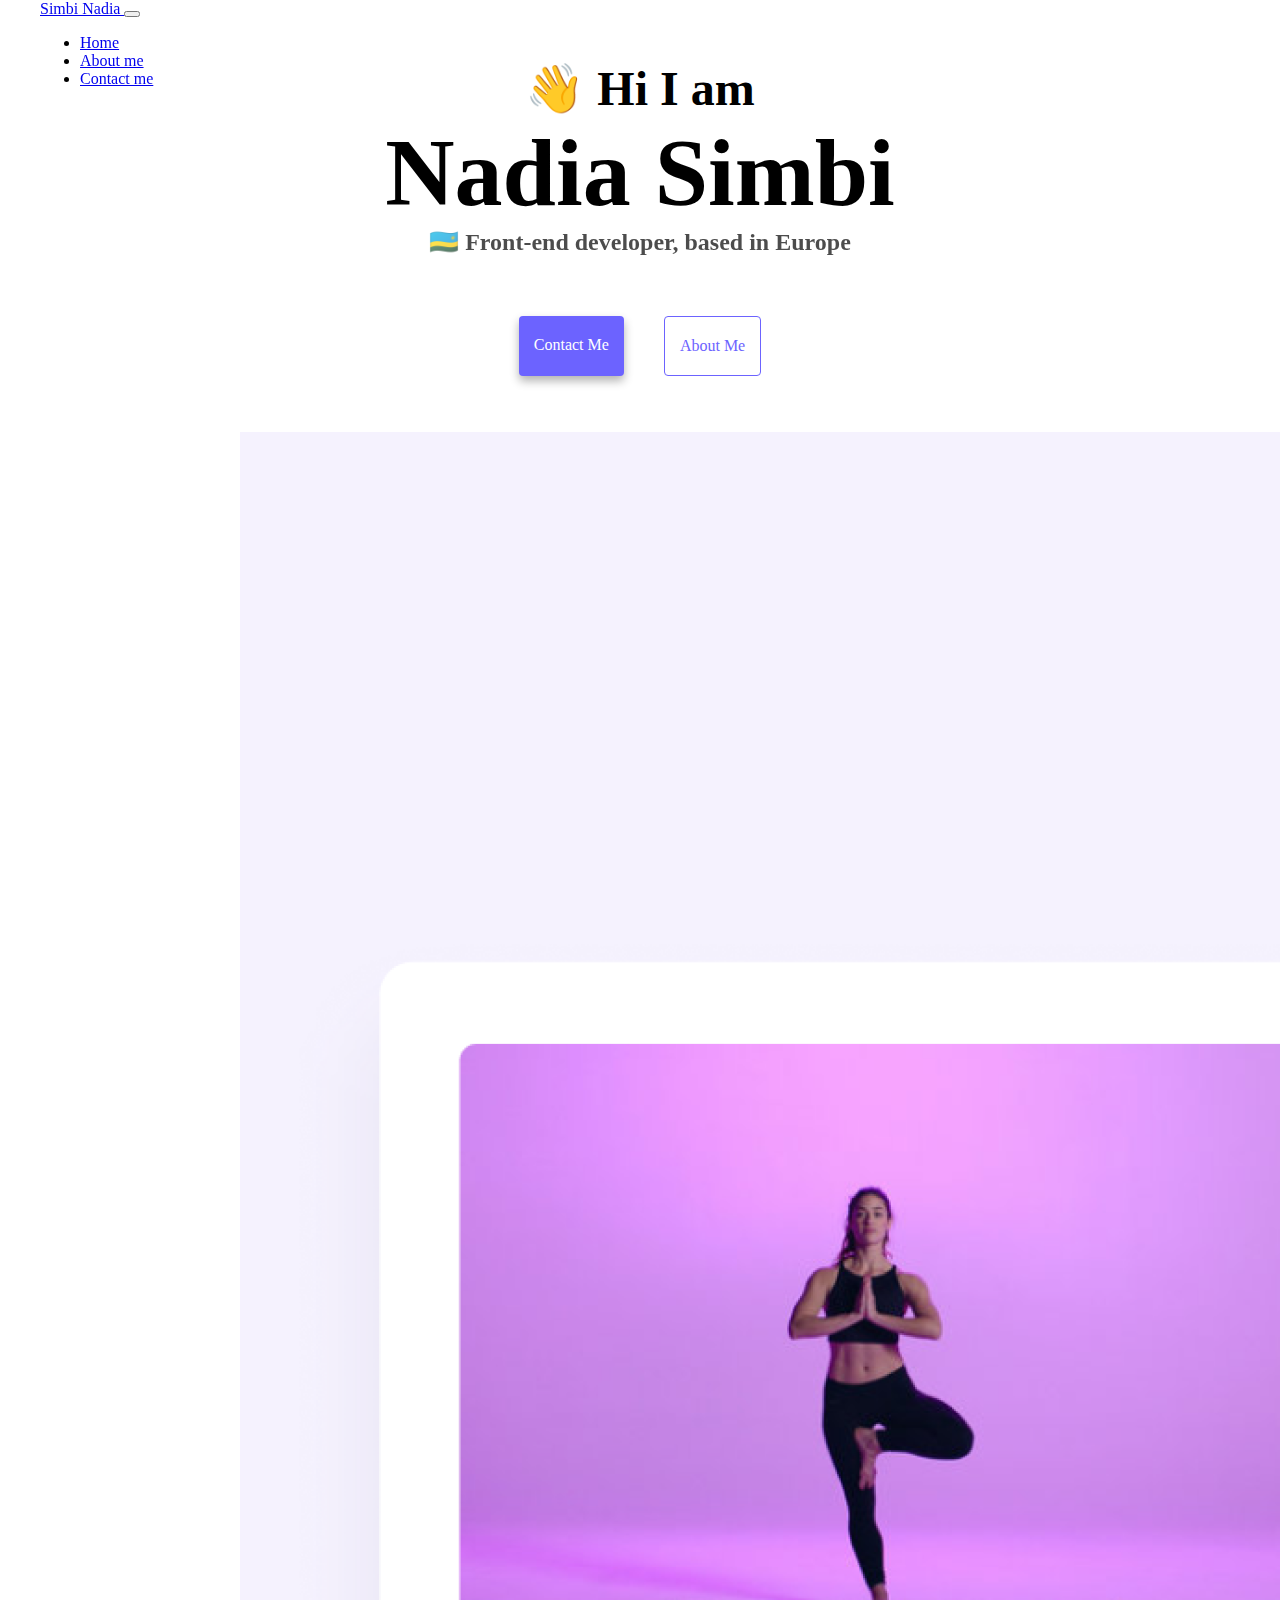
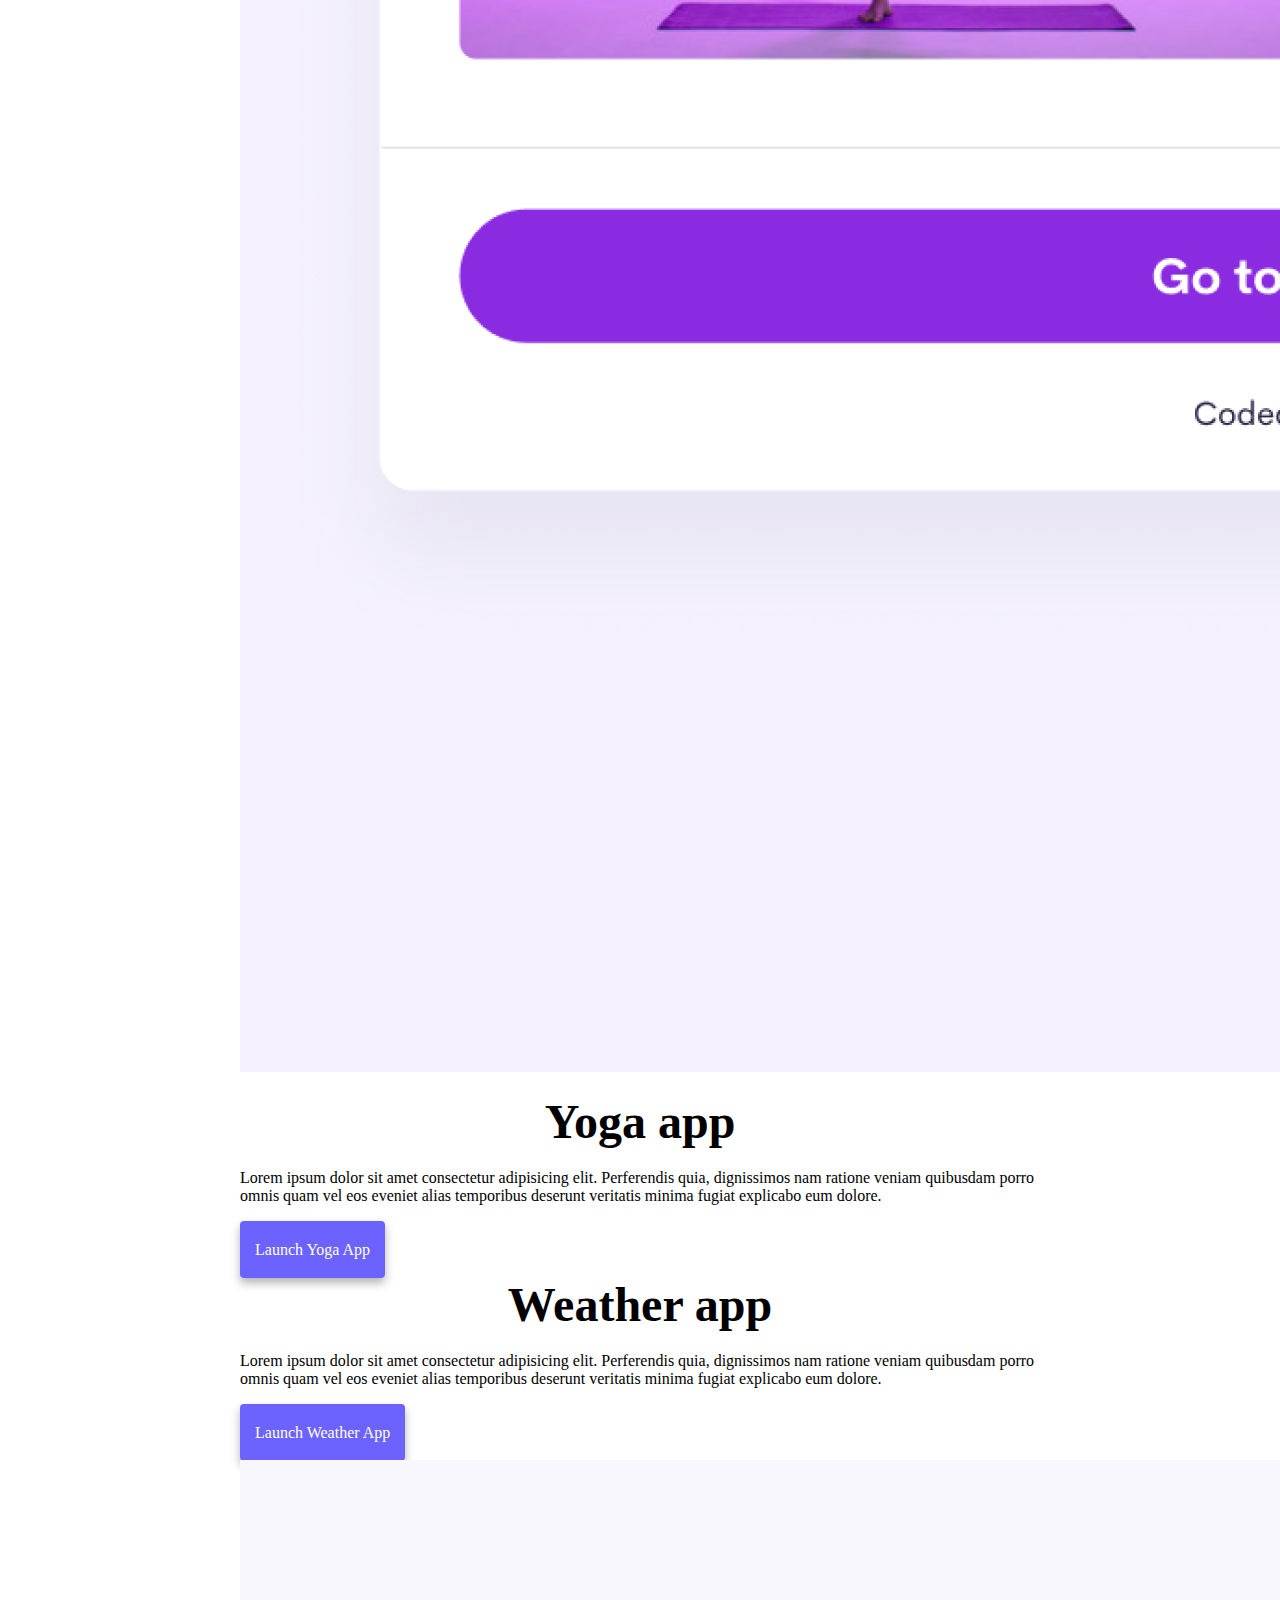
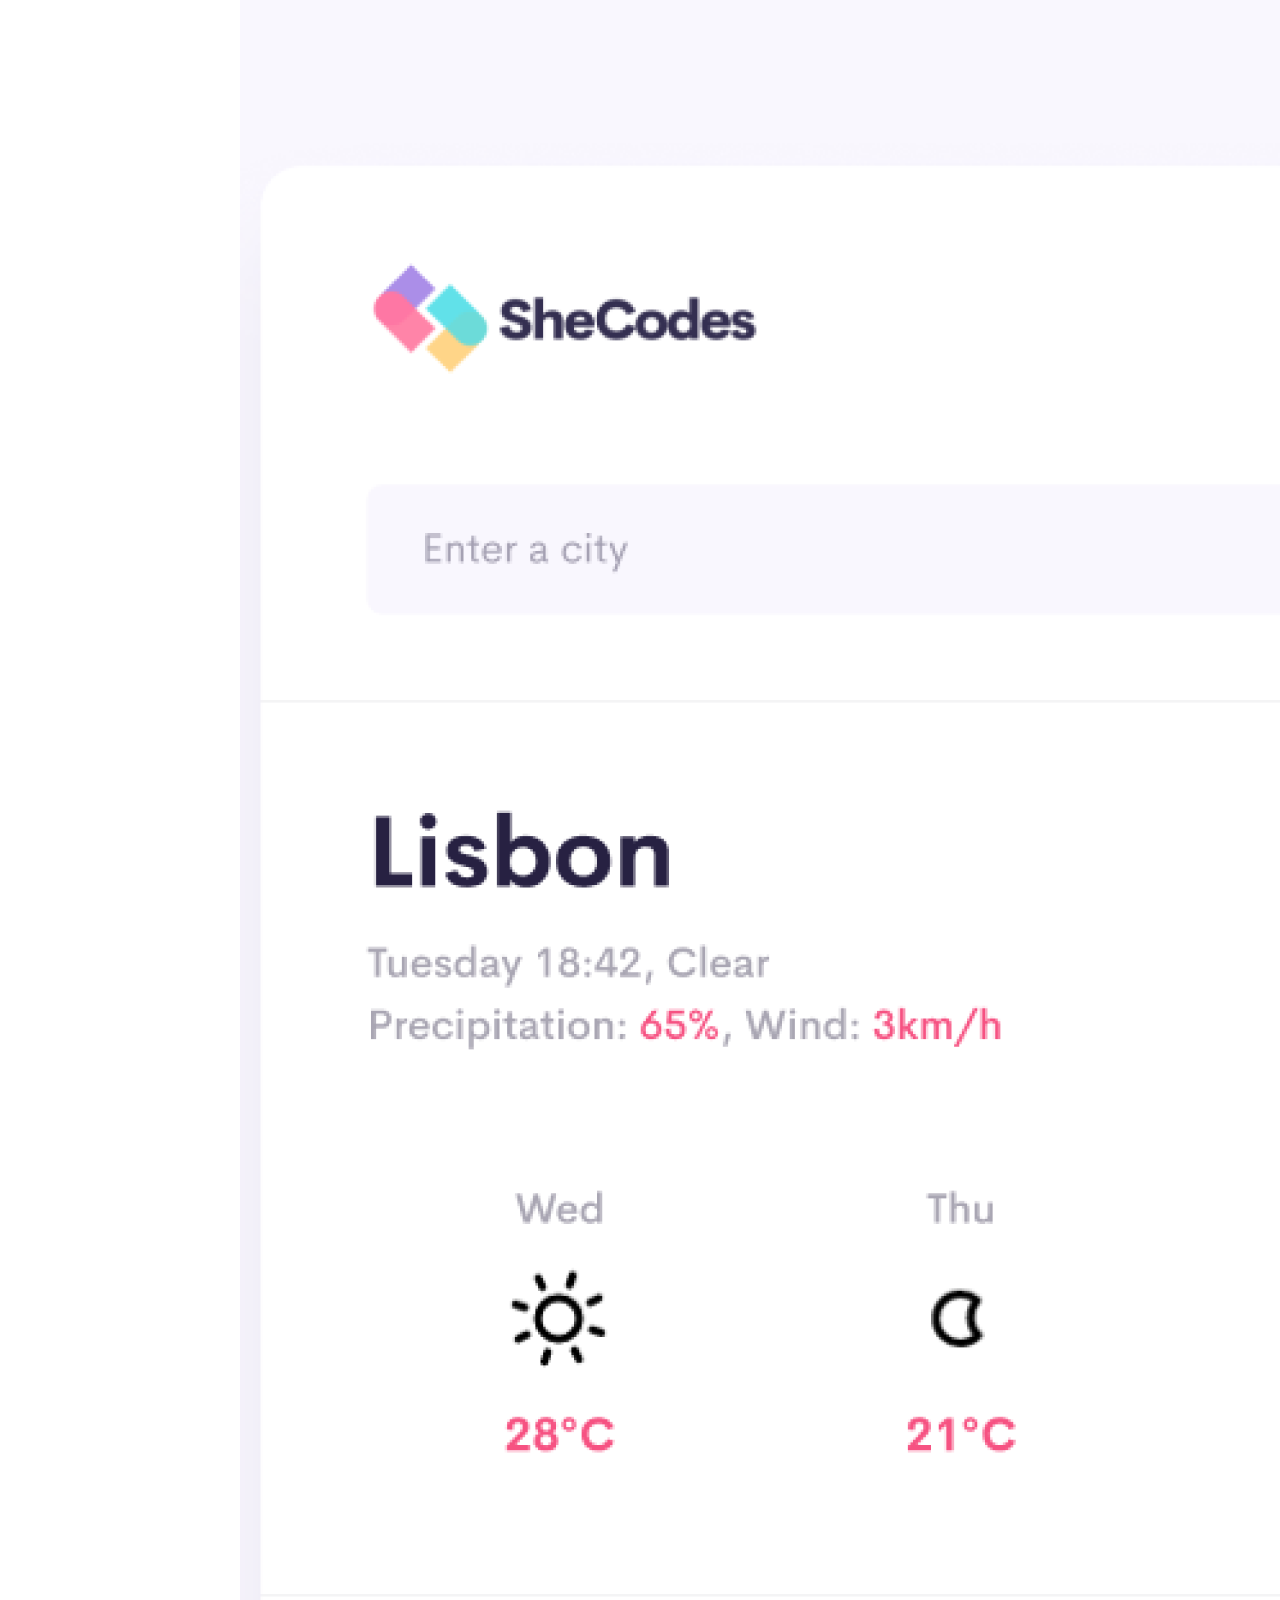
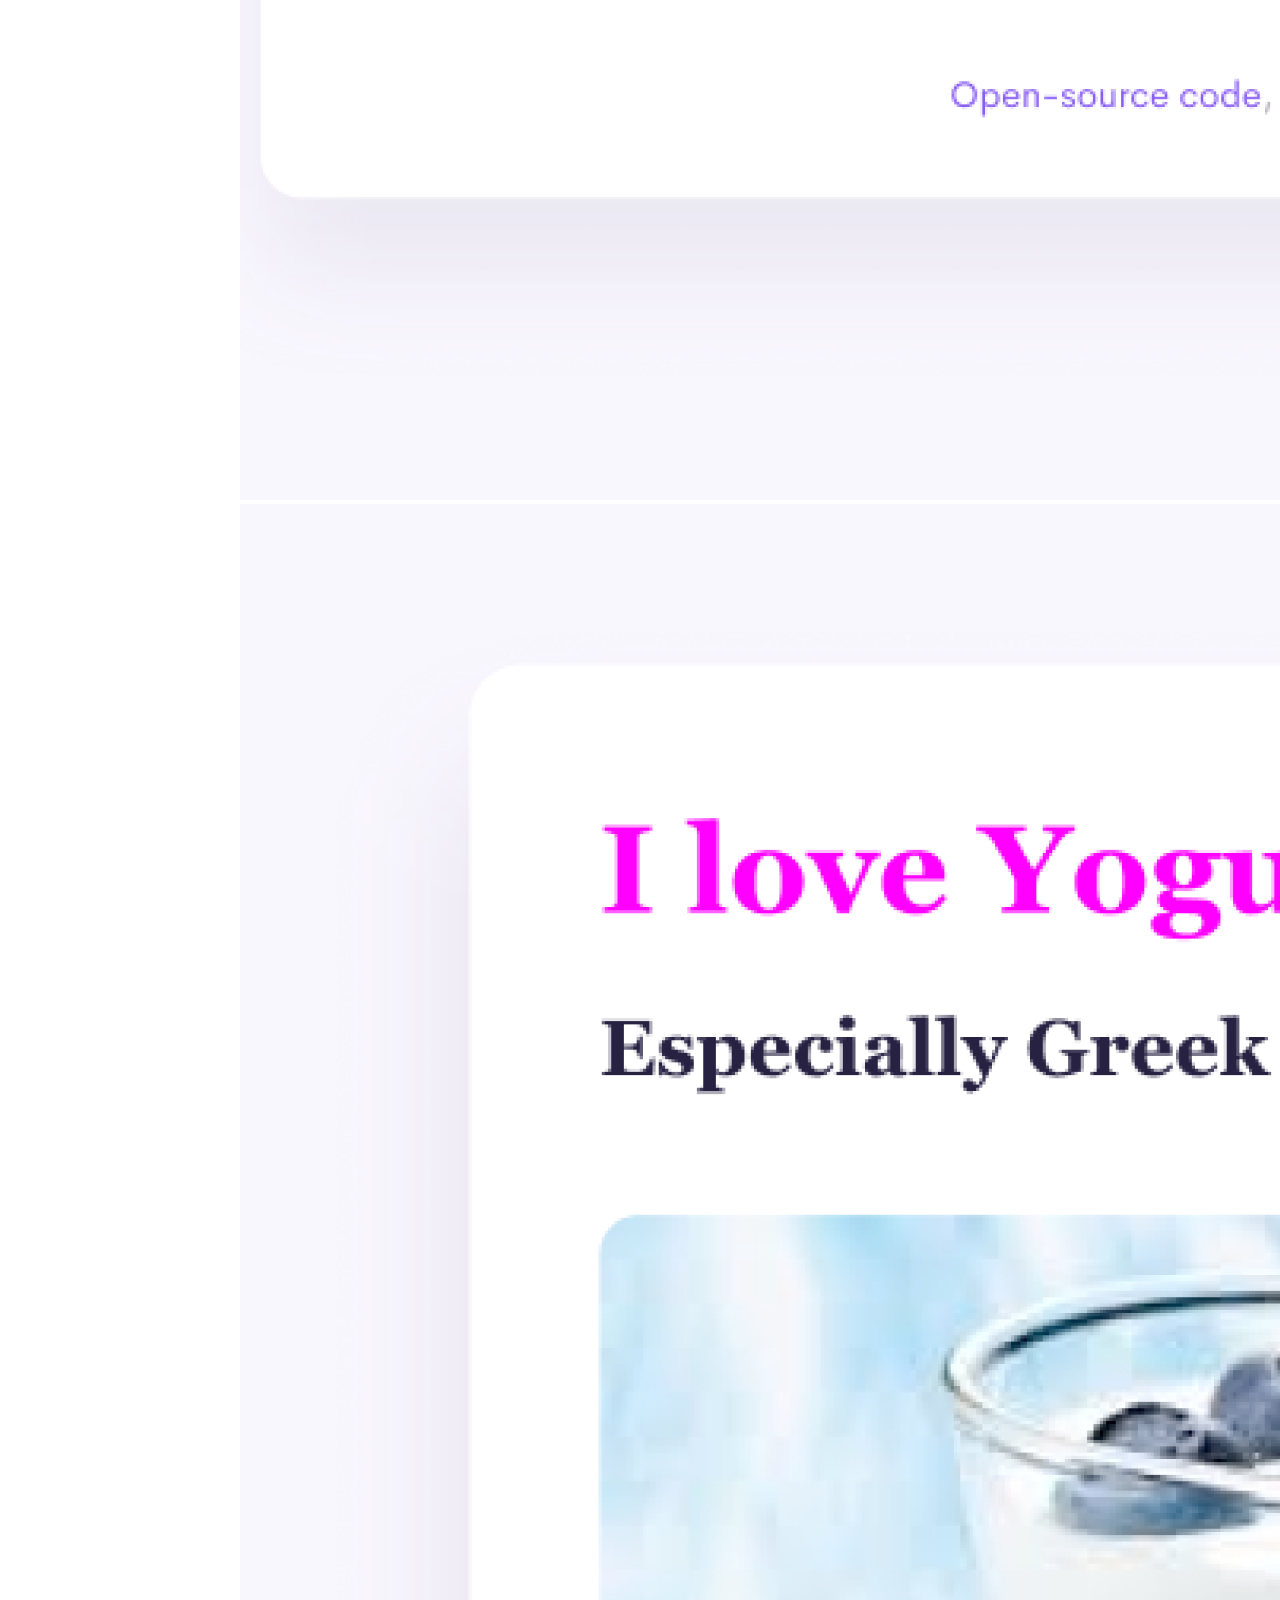
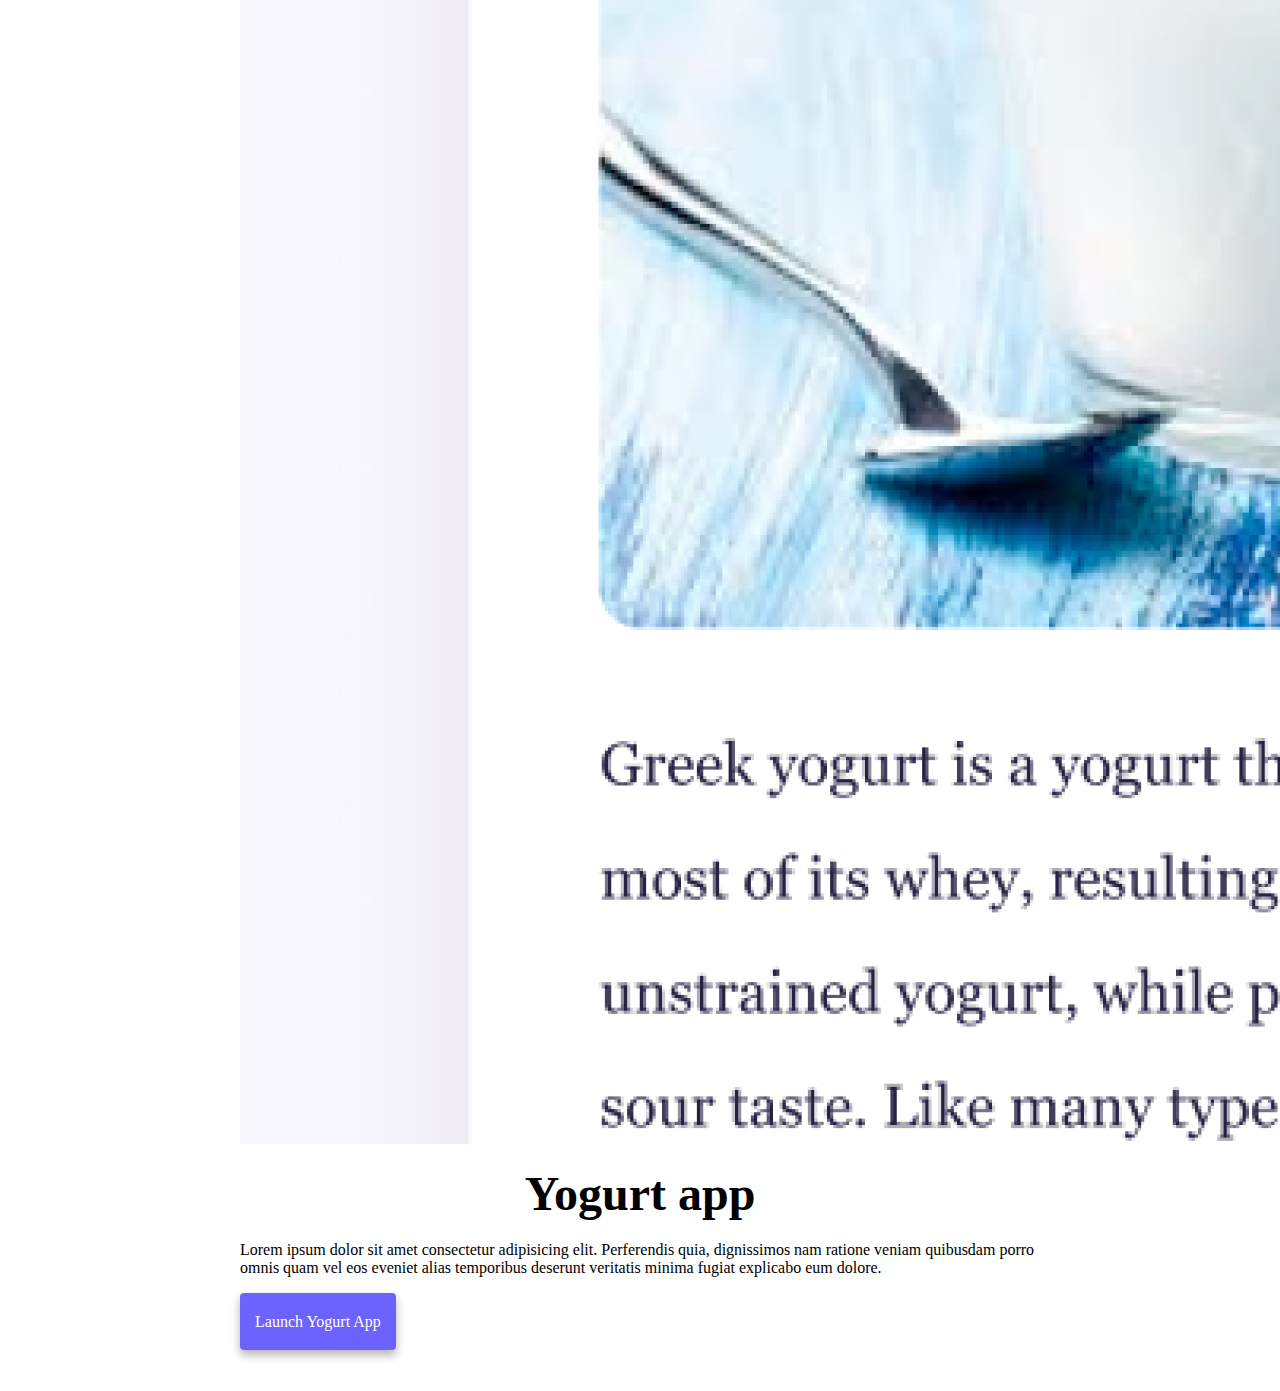
==== index.html @ 1bf677e3 "Created yoga project with SEO properties" ====
<!DOCTYPE html>
<html lang="en">
  <head>
    <meta charset="UTF-8" />
    <meta http-equiv="X-UA-Compatible" content="IE=edge" />
    <meta name="viewport" content="width=device-width, initial-scale=1.0" />
    <meta name="description" content="Front-end Developer - Nadia Simbi" />
    <title>Nadia Simbi</title>
    <link
      href="https://cdn.jsdelivr.net/npm/bootstrap@5.3.0-alpha3/dist/css/bootstrap.min.css"
      rel="stylesheet"
      integrity="sha384-KK94CHFLLe+nY2dmCWGMq91rCGa5gtU4mk92HdvYe+M/SXH301p5ILy+dN9+nJOZ"
      crossorigin="anonymous"
    />
    <script
      src="https://cdn.jsdelivr.net/npm/bootstrap@5.3.0-alpha3/dist/js/bootstrap.bundle.min.js"
      integrity="sha384-ENjdO4Dr2bkBIFxQpeoTz1HIcje39Wm4jDKdf19U8gI4ddQ3GYNS7NTKfAdVQSZe"
      crossorigin="anonymous"
    ></script>
    <link rel="stylesheet" href="/style.css" />
  </head>
  <body>
    <nav class="navbar navbar-expand-lg navbar-light bg-light">
      <div class="container-fluid">
        <a class="navbar-brand" href="index.html">Simbi Nadia </a>
        <button
          class="navbar-toggler"
          type="button"
          data-bs-toggle="collapse"
          data-bs-target="#navbarNav"
          aria-controls="navbarNav"
          aria-expanded="false"
          aria-label="Toggle navigation"
        >
          <span class="navbar-toggler-icon"></span>
        </button>
        <div class="collapse navbar-collapse" id="navbarNav">
          <ul class="navbar-nav">
            <li class="nav-item">
              <a class="nav-link" aria-current="page" href="index.html">Home</a>
            </li>
            <li class="nav-item">
              <a class="nav-link" aria-current="page" href="about.html"
                >About me</a
              >
            </li>
            <li class="nav-item">
              <a class="nav-link" aria-current="page" href="about.html#contact"
                >Contact me</a
              >
            </li>
          </ul>
        </div>
      </div>
    </nav>
    <h2>👋 Hi I am</h2>
    <h1>Nadia Simbi</h1>
    <h3>🇷🇼 Front-end developer, based in Europe</h3>
    <div class="navigation-links">
      <a href="about.html#contact" class="contact-link"title="Contact - Nadia Simbi">Contact me</a>
      <a href="about.html" class="about-link"title="About - Nadia Simbi">About me</a>
    </div>
    <br/>
    <br/>
    <div class="container">
      <div class="row">
        <div class="col-6">
          <img
            src="images/yoga.png"
            class="img-fluid"alt="Yoga picture"
          />
        </div>
        <div class="col-6">
          <div class="home-paragraph">
            <p>
            <h2>Yoga app</h2>
            
              Lorem ipsum dolor sit amet consectetur adipisicing elit.
              Perferendis quia, dignissimos nam ratione veniam quibusdam porro
              omnis quam vel eos eveniet alias temporibus deserunt veritatis
              minima fugiat explicabo eum dolore.
            <br/>
            <br/>
            <br/>
              <a href="" class="yoga-app"title="Yoga project">Launch Yoga App</a>
            
            </p>
          </div>
        </div>
      </div>
          <div class="row">
            <div class="col-6">
                <div class="home-paragraph">
                    <p>
                    <h2>Weather app</h2>
                    
                      Lorem ipsum dolor sit amet consectetur adipisicing elit.
                      Perferendis quia, dignissimos nam ratione veniam quibusdam porro
                      omnis quam vel eos eveniet alias temporibus deserunt veritatis
                      minima fugiat explicabo eum dolore.
                    <br/>
                    <br/>
                    <br/>
                      <a href="" class="weather-app"title="Weather project">Launch Weather App</a>
                  </p>
                  </div>
            </div>
            <div class="col-6">
                <img
                  src="images/weather.png"
                  class="img-fluid" alt="Weather picture"
                />
              </div>
    </div>
    <div class="row">
        <div class="col-6">
          <img
            src="images/yogurt.png"
            class="img-fluid" alt="Yogurt picture"
          />
        </div>
        <div class="col-6">
          <div class="home-paragraph">
            <p>
            <h2>Yogurt app</h2>
            
              Lorem ipsum dolor sit amet consectetur adipisicing elit.
              Perferendis quia, dignissimos nam ratione veniam quibusdam porro
              omnis quam vel eos eveniet alias temporibus deserunt veritatis
              minima fugiat explicabo eum dolore.
            <br/>
            <br/>
            <br/>
              <a href="" class="yogurt-app"title="Yogurt project">Launch Yogurt App</a>
          </p>
          </div>
        </div>
      </div>
    </div>
  </body>
</html>
---- style.css ----
:root {
  --primary-color: #6c63ff;
  --secondary-color: #f5f2fe;
  --box-shadow: 0 5px 10px rgba(0, 0, 0, 0.3);
}

body {
  margin: 60px auto;
  max-width: 800px;
}

h1,
h2,
h3 {
  text-align: center;
  margin: 0;
}

h1 {
  font-size: 96px;
}

h2 {
  font-size: 48px;
}

h3 {
  font-size: 24px;
  opacity: 0.7;
}

p {
  background: var(--secondary-color);
  padding: 20px;
  border-radius: 4px;
  font-size: 18px;
  line-height: 1.5;
  text-align: center;
}

.navigation-links {
  display: flex;
  margin-top: 40px;
  justify-content: center;
}

.navigation-links a {
  margin: 20px;
  border-radius: 4px;
  padding: 20px 15px;
  text-decoration: none;
  text-transform: capitalize;
}

.contact-link {
  background: var(--primary-color);
  box-shadow: var(--box-shadow);
  color: white;
}

.about-link {
  color: var(--primary-color);
  border: 1px solid var(--primary-color);
}

.homepage-link {
  color: var(--primary-color);
  text-align: center;
  display: block;
}

.about-paragraphs {
  display: flex;
  margin: 30px 0;
}

.about-paragraphs p {
  margin: 10px;
}

.email-link {
  display: flex;
  justify-content: center;
  color: var(--primary-color);
  font-size: 28px;
  text-decoration: none;
}

.email-link:hover {
  text-decoration: underline;
}
.navbar {
  position: fixed;
  top: 0;
  left: 0;
  width: 100%;
}
.container-fluid {
  margin: 0 40px;
}
.yoga-app,
.weather-app,
.yogurt-app {
  background: var(--primary-color);
  box-shadow: var(--box-shadow);
  color: white;
  margin: 20px 0;
  border-radius: 4px;
  padding: 20px 15px;
  text-decoration: none;
  text-transform: capitalize;
}
.home-paragraph p {
  padding: 0;
}
.home-paragraph h2 {
  margin-bottom: 20px;
}
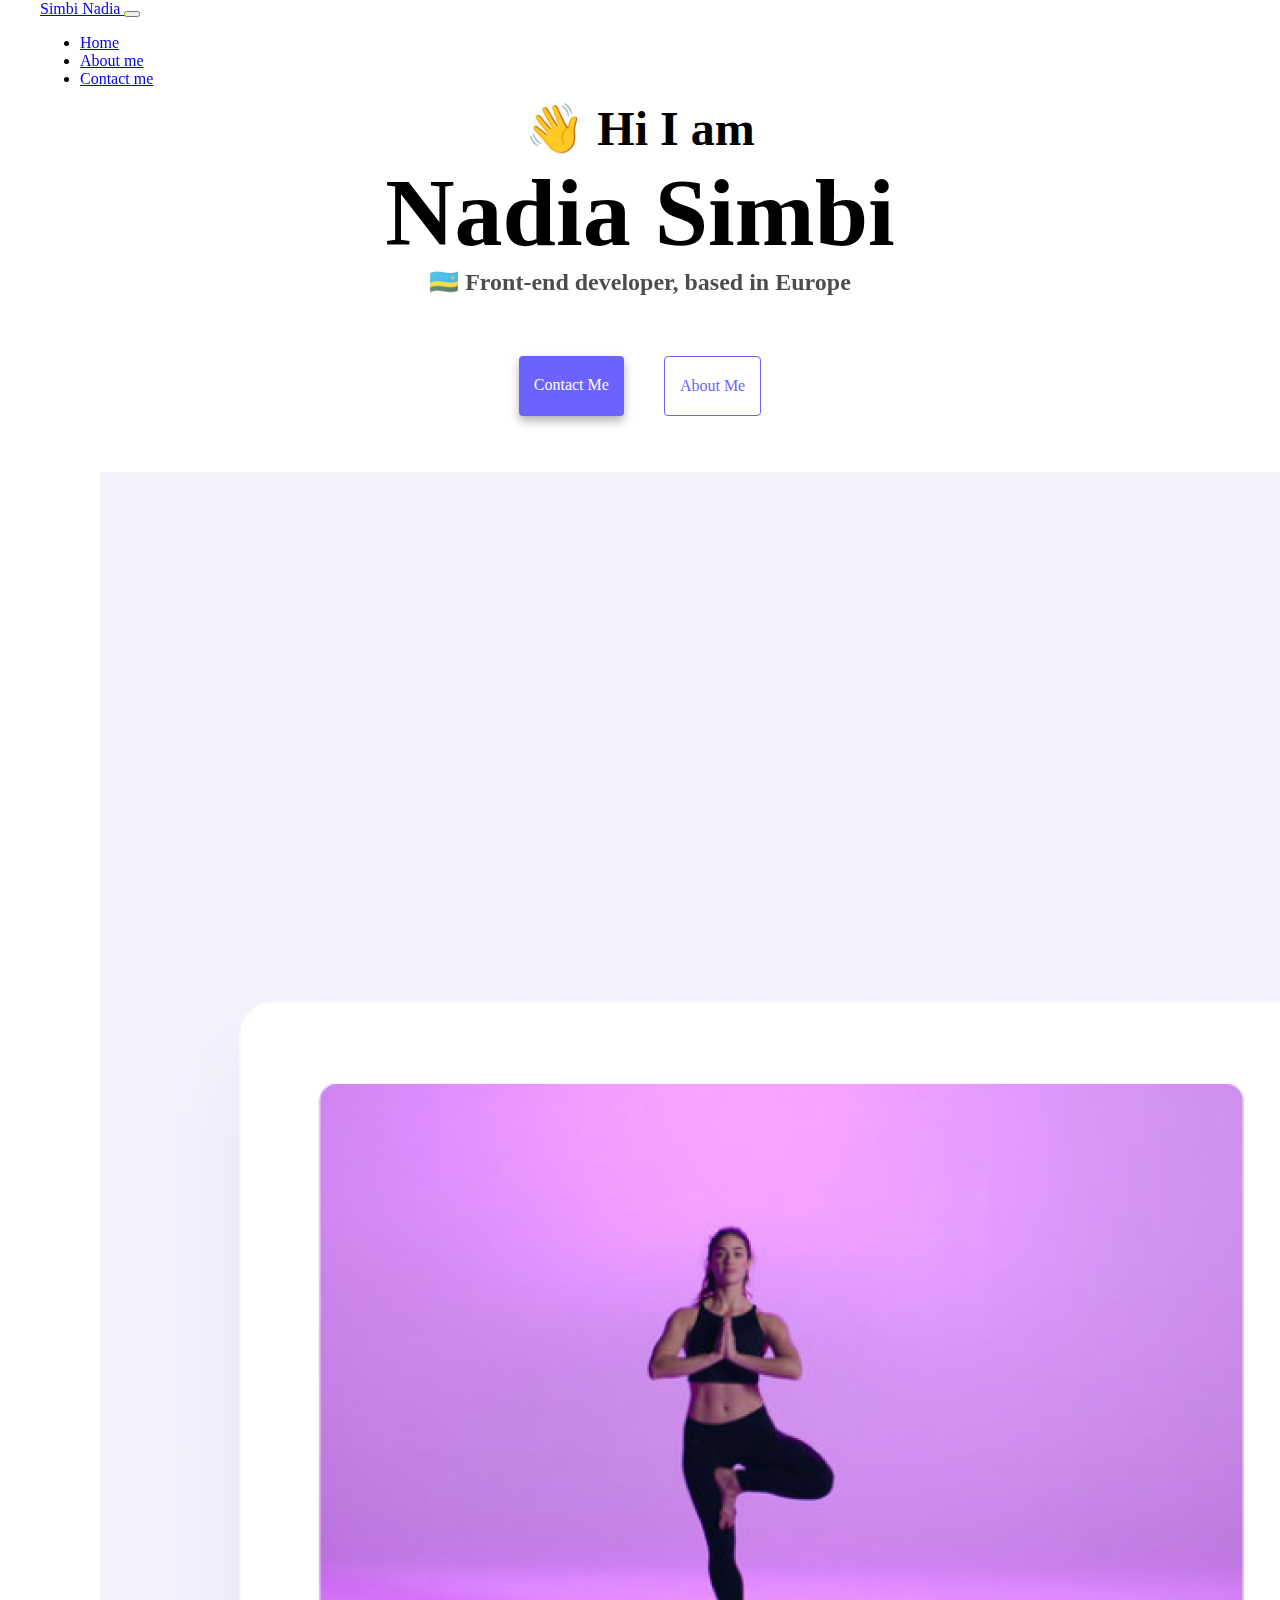
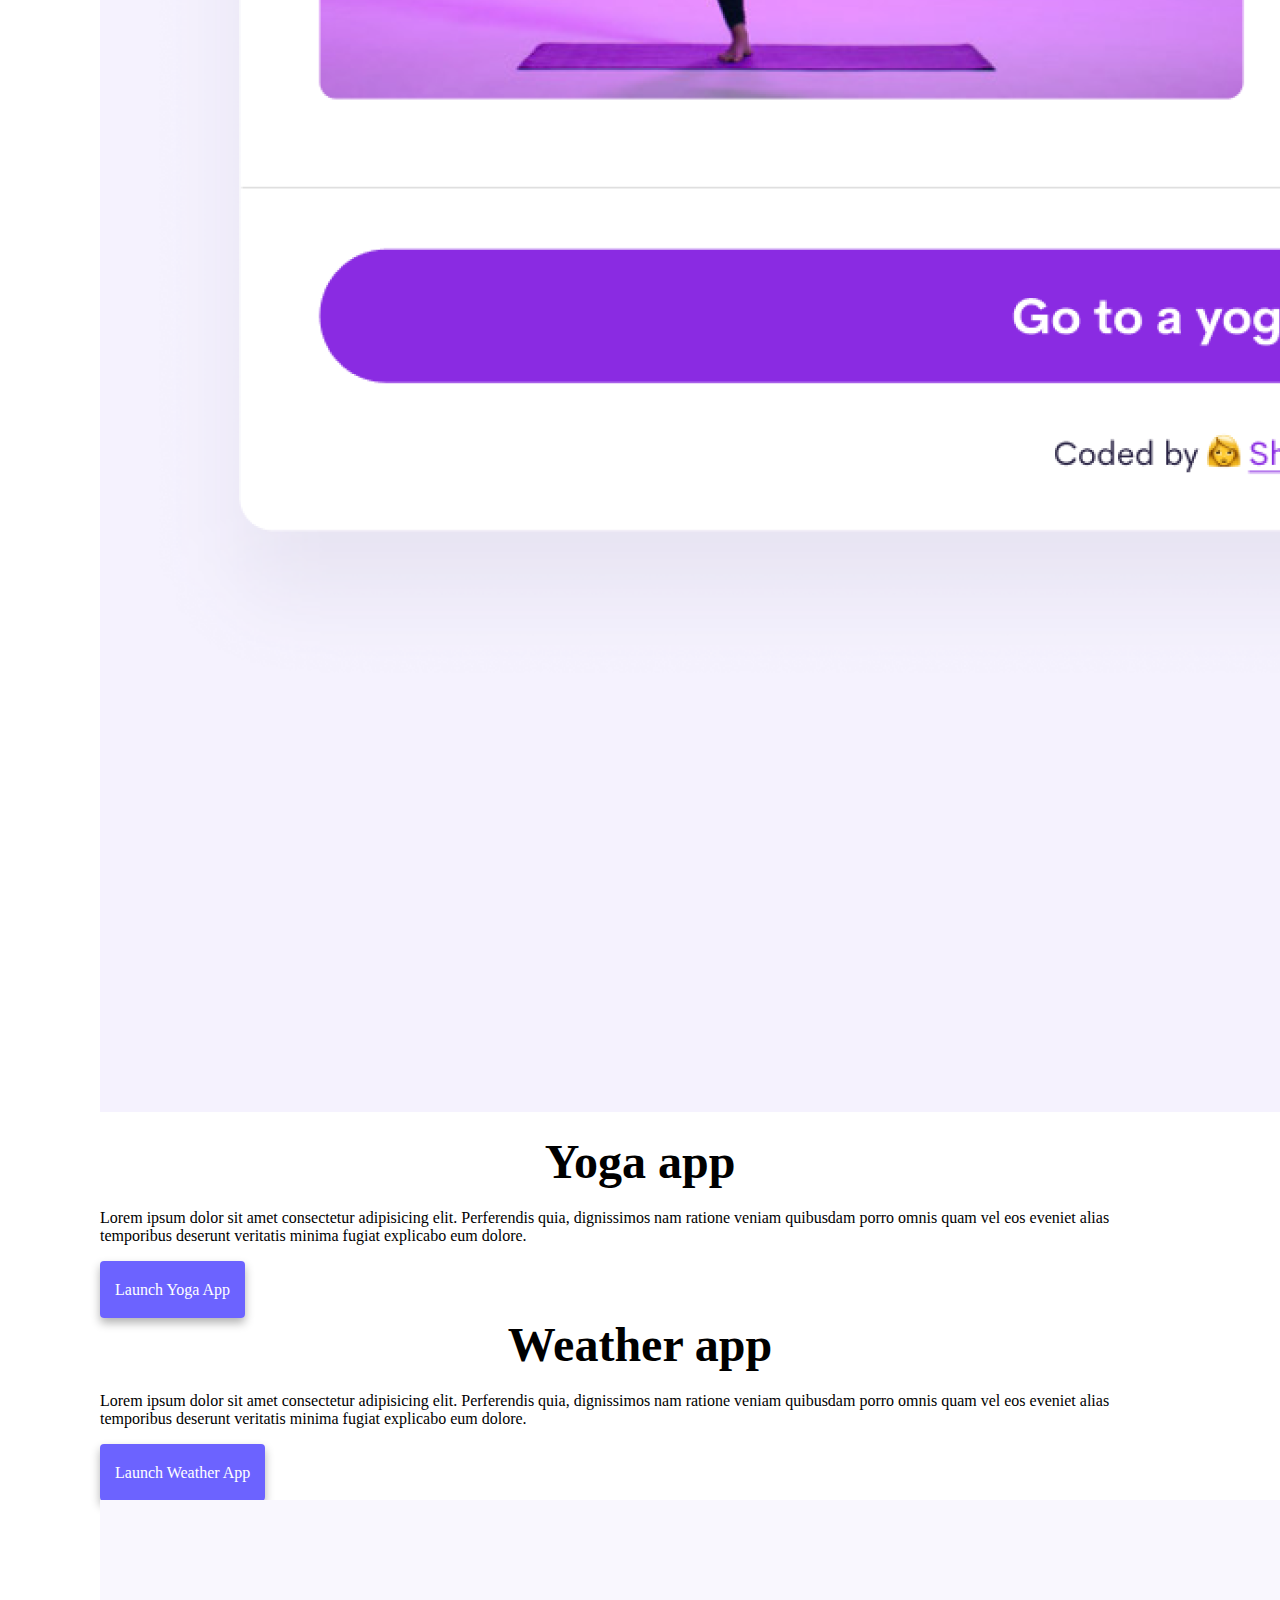
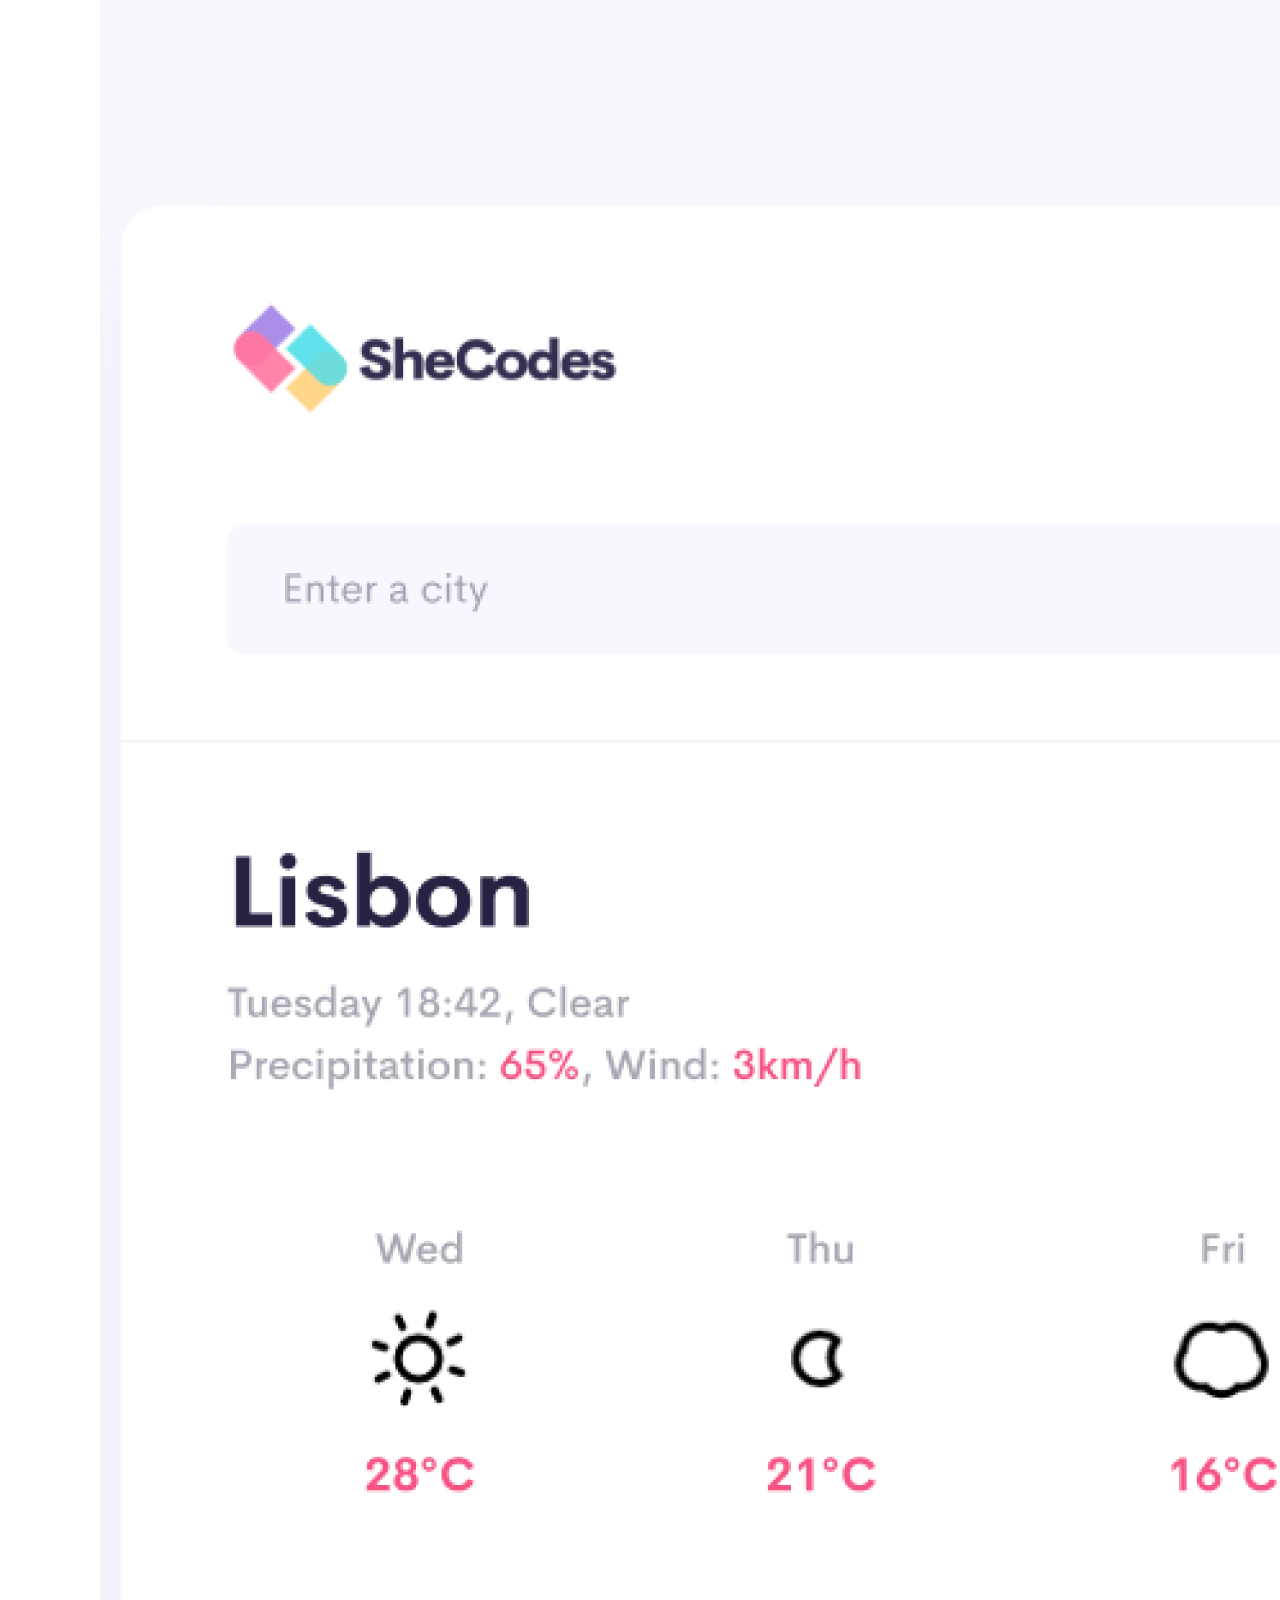
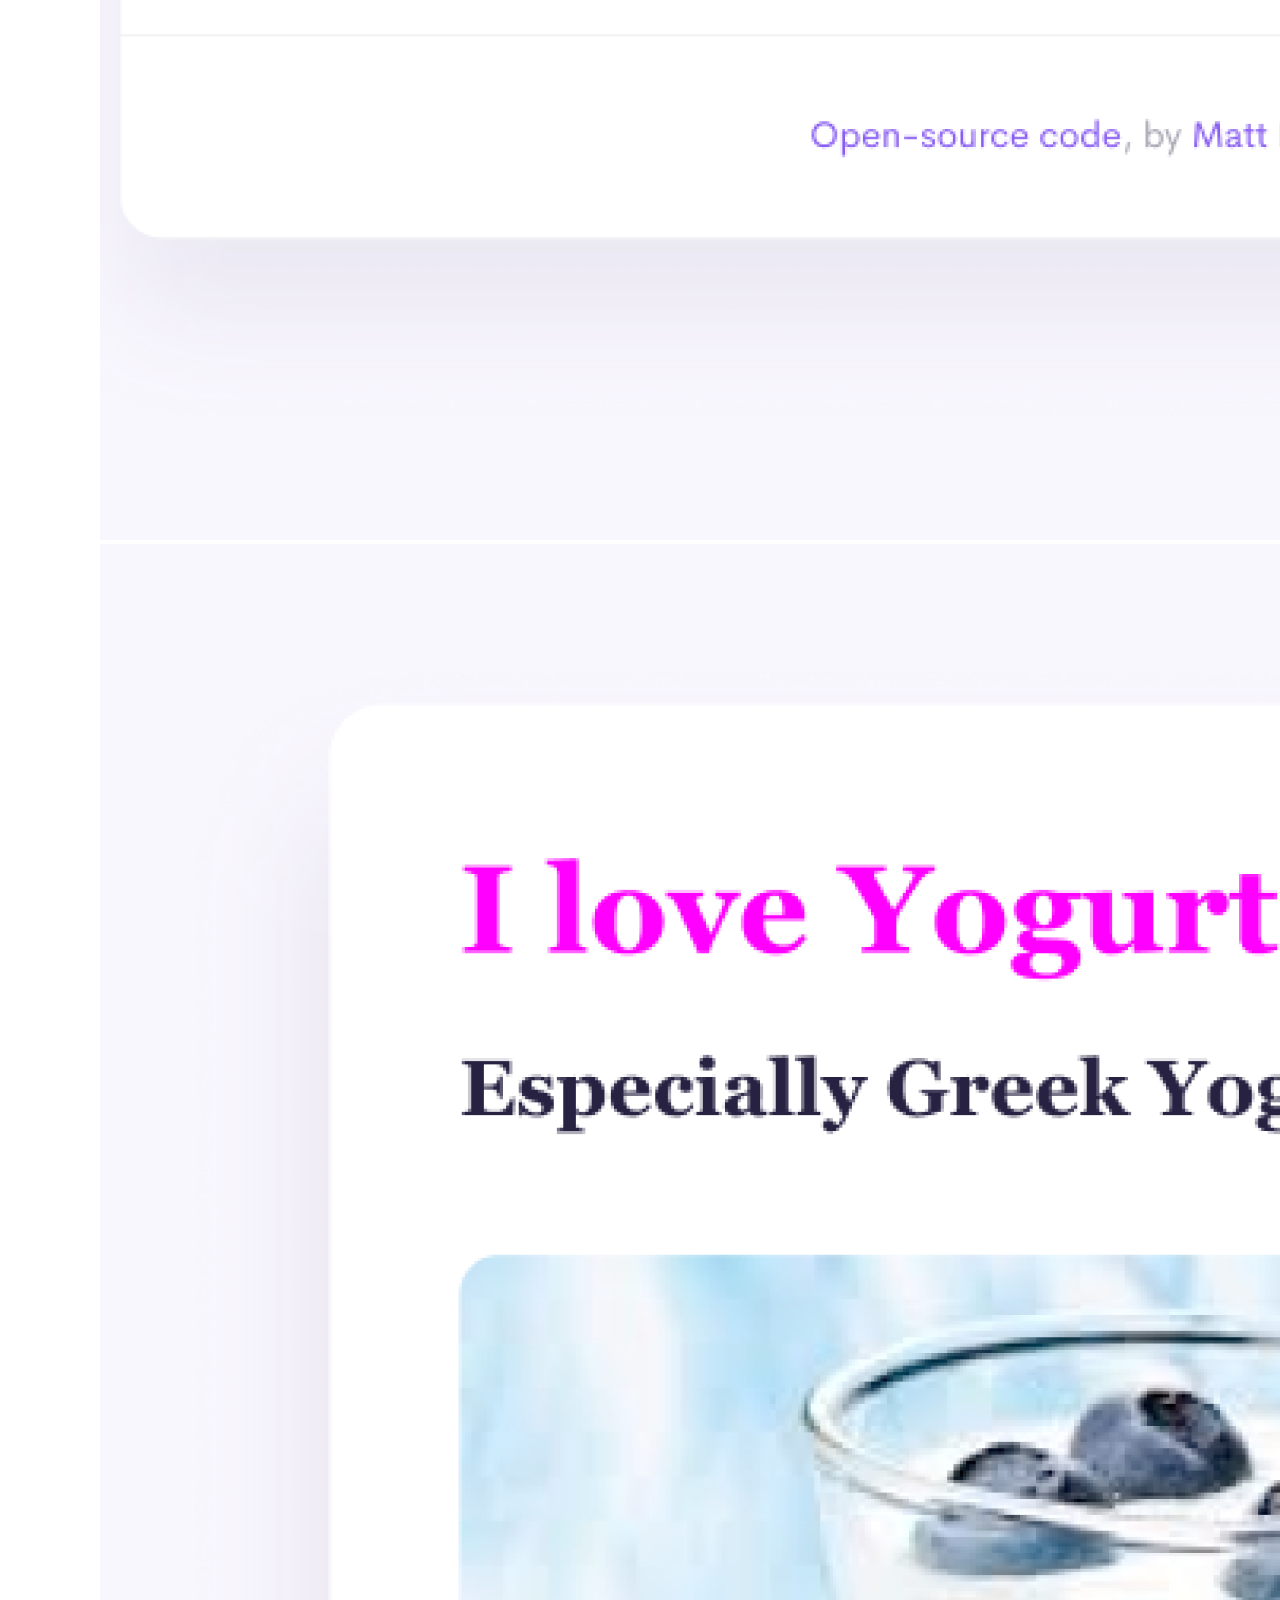
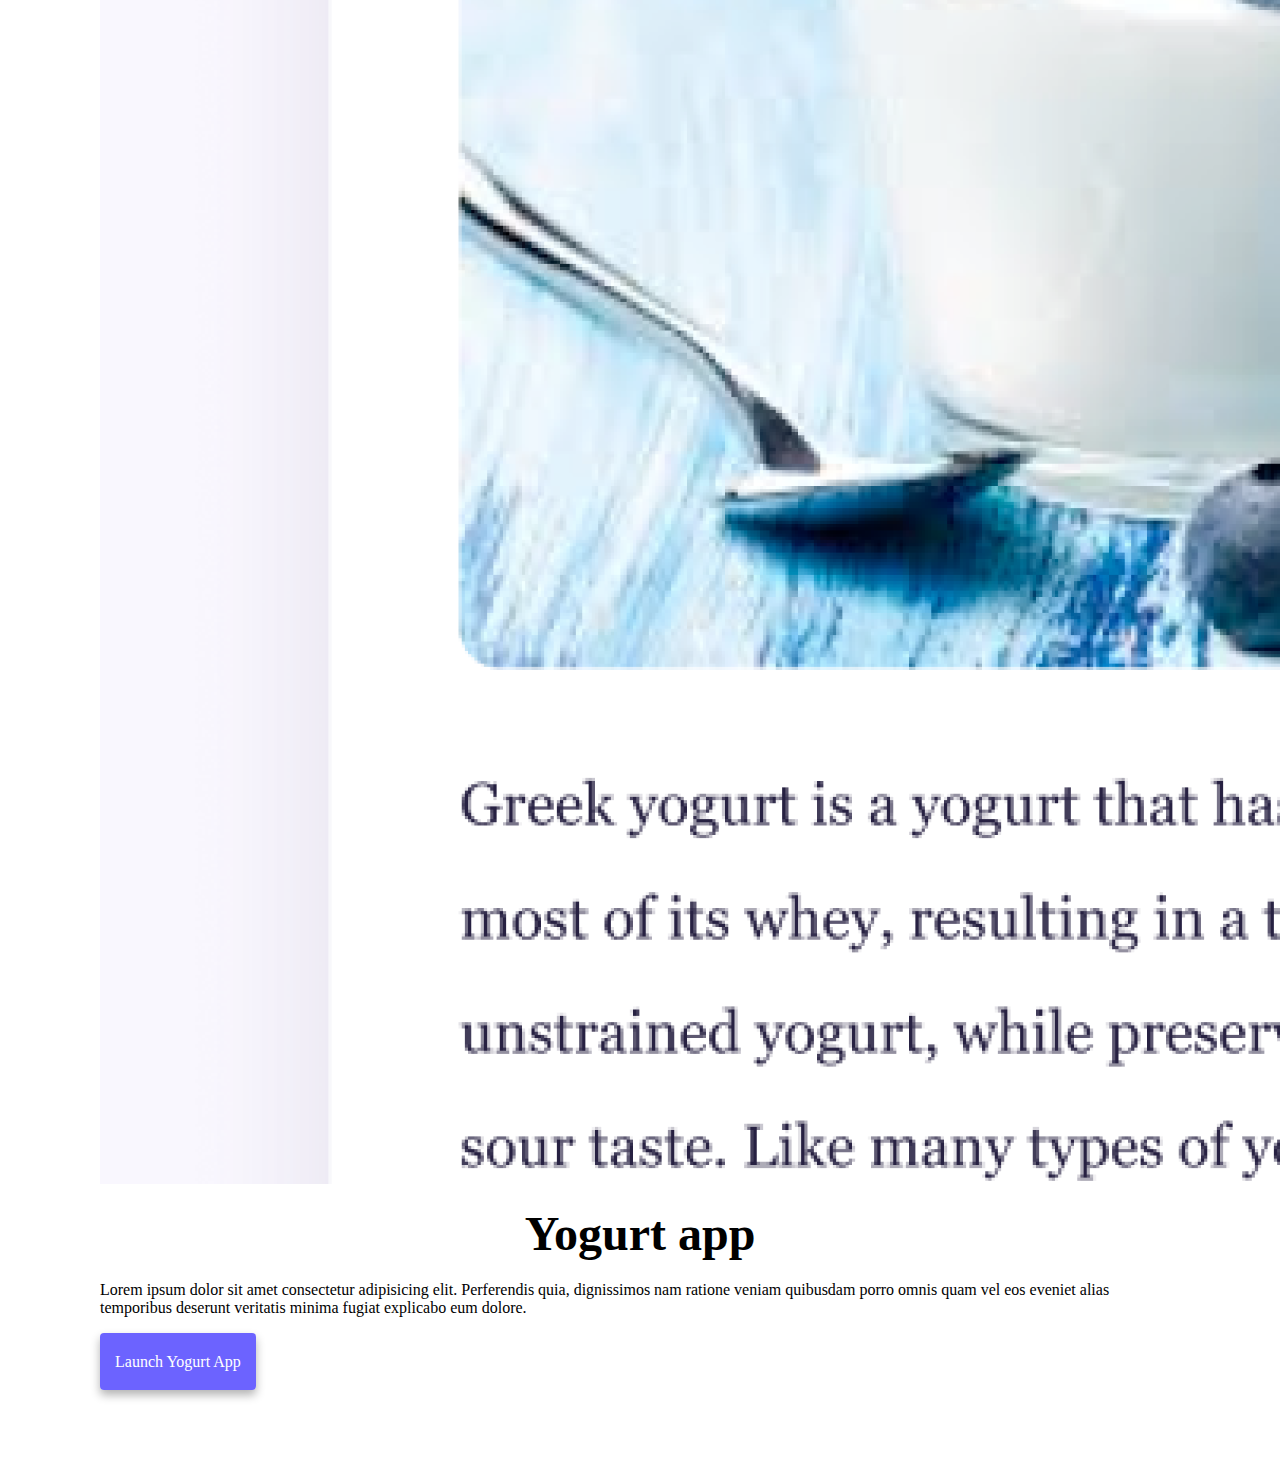
==== commit feb6ab98: "Added some SEO and CSS properties" ====
--- a/index.html
+++ b/index.html
@@ -17,7 +17,7 @@
       integrity="sha384-ENjdO4Dr2bkBIFxQpeoTz1HIcje39Wm4jDKdf19U8gI4ddQ3GYNS7NTKfAdVQSZe"
       crossorigin="anonymous"
     ></script>
-    <link rel="stylesheet" href="/style.css" />
+    <link rel="stylesheet" href="style.css" />
   </head>
   <body>
     <nav class="navbar navbar-expand-lg navbar-light bg-light">
@@ -62,9 +62,10 @@
     </div>
     <br/>
     <br/>
+    <div class="container-wrapper">
     <div class="container">
       <div class="row">
-        <div class="col-6">
+        <div class="col-6 d-none d-sm-block">
           <img
             src="images/yoga.png"
             class="img-fluid"alt="Yoga picture"
@@ -82,13 +83,12 @@
             <br/>
             <br/>
             <br/>
-              <a href="" class="yoga-app"title="Yoga project">Launch Yoga App</a>
-            
+              <a href="#" class="app-link"title="Yoga project">Launch Yoga App</a>
             </p>
           </div>
         </div>
       </div>
-          <div class="row">
+          <div class="row"> 
             <div class="col-6">
                 <div class="home-paragraph">
                     <p>
@@ -101,19 +101,20 @@
                     <br/>
                     <br/>
                     <br/>
-                      <a href="" class="weather-app"title="Weather project">Launch Weather App</a>
+                      <a href="#" class="app-link"title="Weather project">Launch Weather App</a>
                   </p>
                   </div>
-            </div>
-            <div class="col-6">
+                </div>
+            <div class="col-6 d-none d-sm-block">
                 <img
                   src="images/weather.png"
                   class="img-fluid" alt="Weather picture"
                 />
-              </div>
+                </div>
+              
     </div>
     <div class="row">
-        <div class="col-6">
+        <div class="col-6 d-none d-sm-block">
           <img
             src="images/yogurt.png"
             class="img-fluid" alt="Yogurt picture"
@@ -131,11 +132,12 @@
             <br/>
             <br/>
             <br/>
-              <a href="" class="yogurt-app"title="Yogurt project">Launch Yogurt App</a>
+              <a href="#" class="app-link"title="Yogurt project">Launch Yogurt App</a>
           </p>
           </div>
         </div>
       </div>
     </div>
+    </div>
   </body>
 </html>--- a/style.css
+++ b/style.css
@@ -5,8 +5,7 @@
 }
 
 body {
-  margin: 60px auto;
-  max-width: 800px;
+  margin: 100px;
 }
 
 h1,
@@ -30,9 +29,6 @@
 }
 
 p {
-  background: var(--secondary-color);
-  padding: 20px;
-  border-radius: 4px;
   font-size: 18px;
   line-height: 1.5;
   text-align: center;
@@ -68,14 +64,9 @@
   text-align: center;
   display: block;
 }
-
 .about-paragraphs {
-  display: flex;
+  text-align: center;
   margin: 30px 0;
-}
-
-.about-paragraphs p {
-  margin: 10px;
 }
 
 .email-link {
@@ -98,9 +89,7 @@
 .container-fluid {
   margin: 0 40px;
 }
-.yoga-app,
-.weather-app,
-.yogurt-app {
+.app-link {
   background: var(--primary-color);
   box-shadow: var(--box-shadow);
   color: white;
@@ -116,3 +105,21 @@
 .home-paragraph h2 {
   margin-bottom: 20px;
 }
+@media (max-width: 576px) {
+  h1 {
+    text-align: center;
+    font-size: 40px;
+  }
+  h2 {
+    text-align: center;
+    font-size: 30px;
+  }
+  .row {
+    display: flex;
+    justify-content: center;
+    align-items: center;
+    margin: 0;
+    padding: 0;
+    text-align: center;
+  }
+}
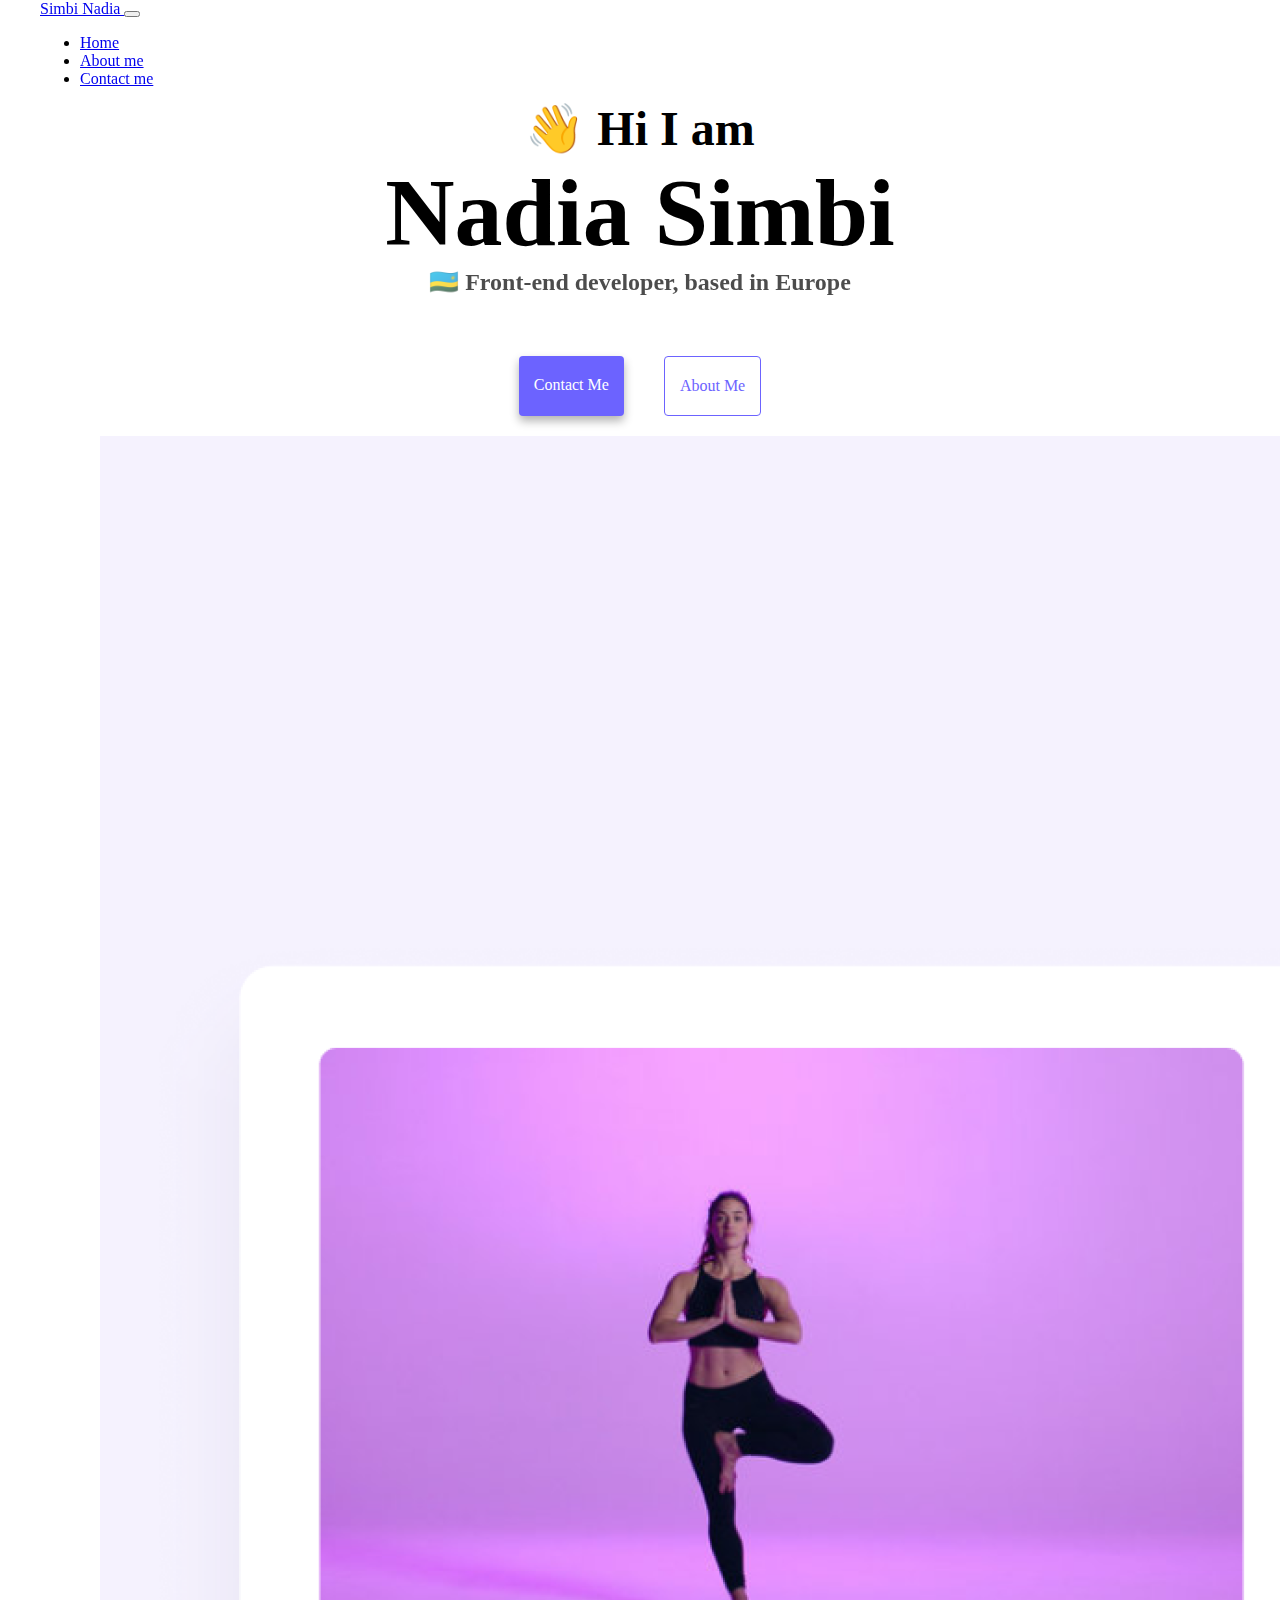
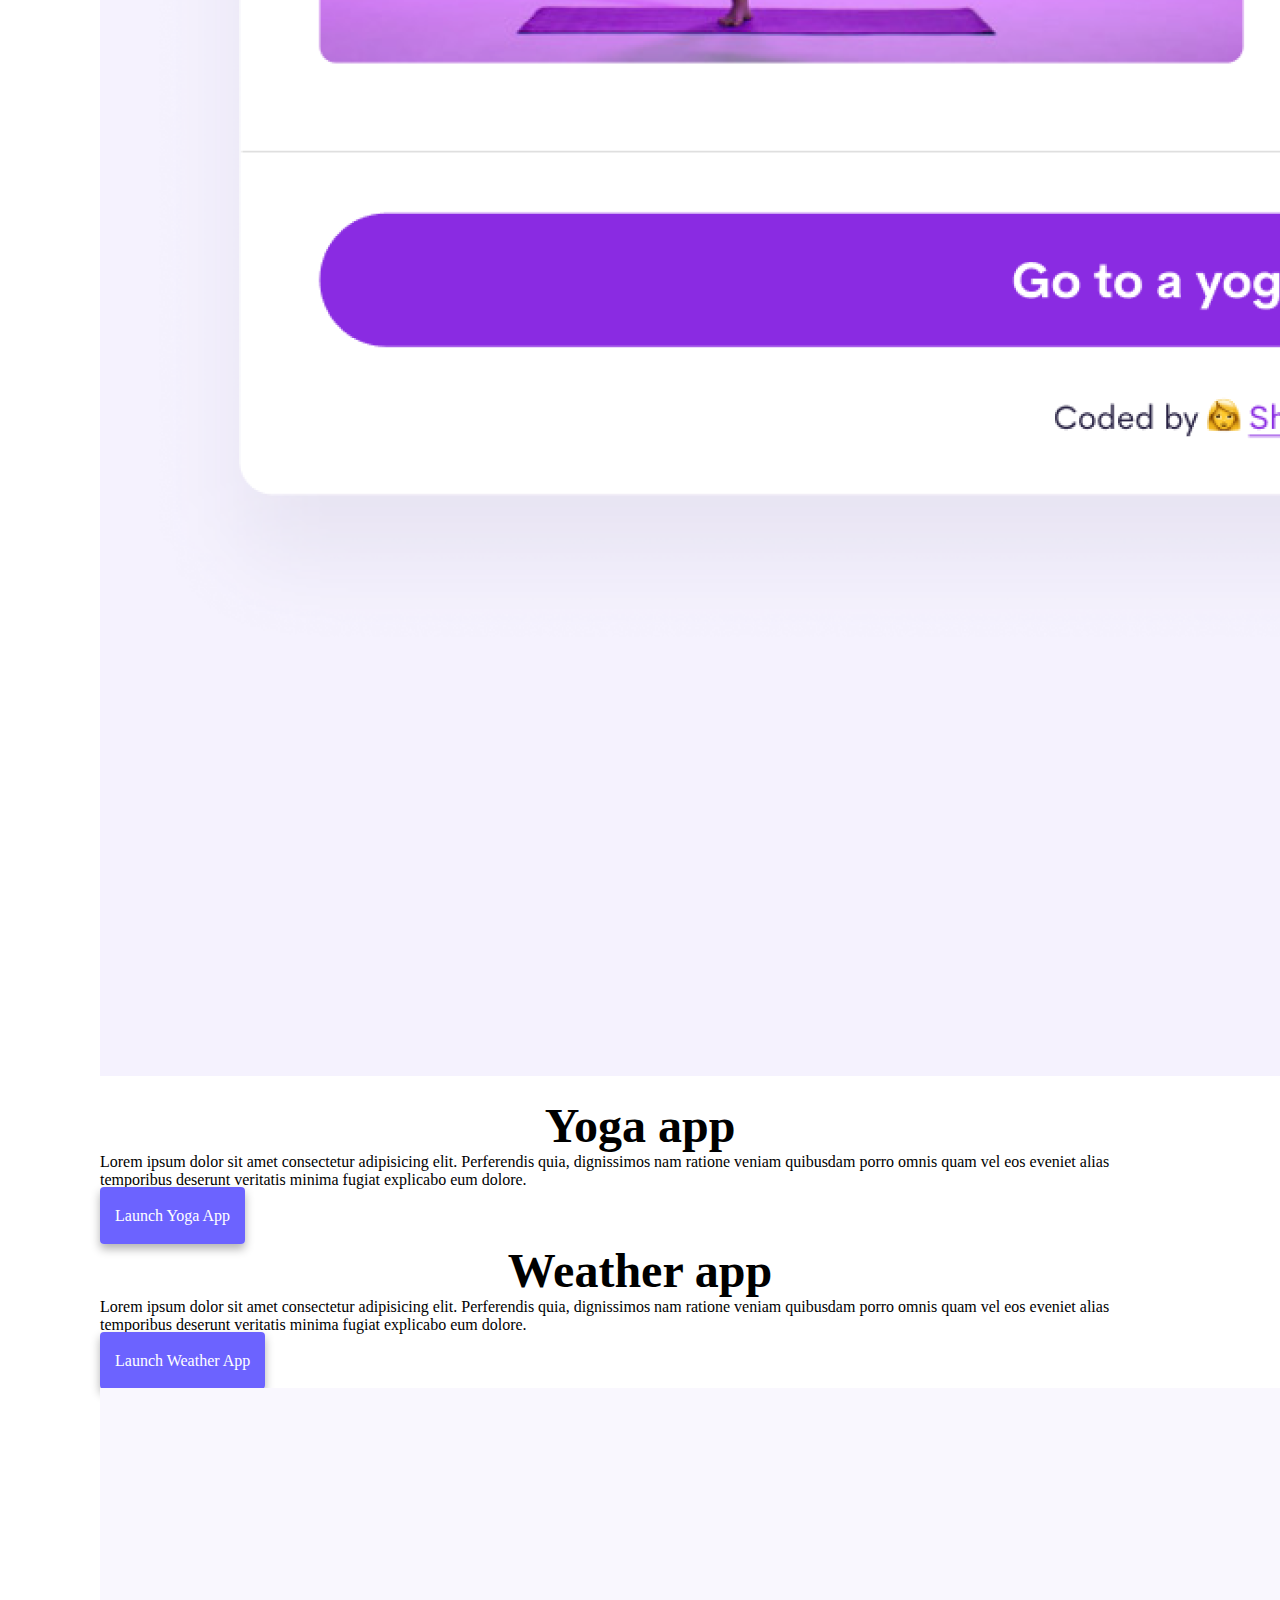
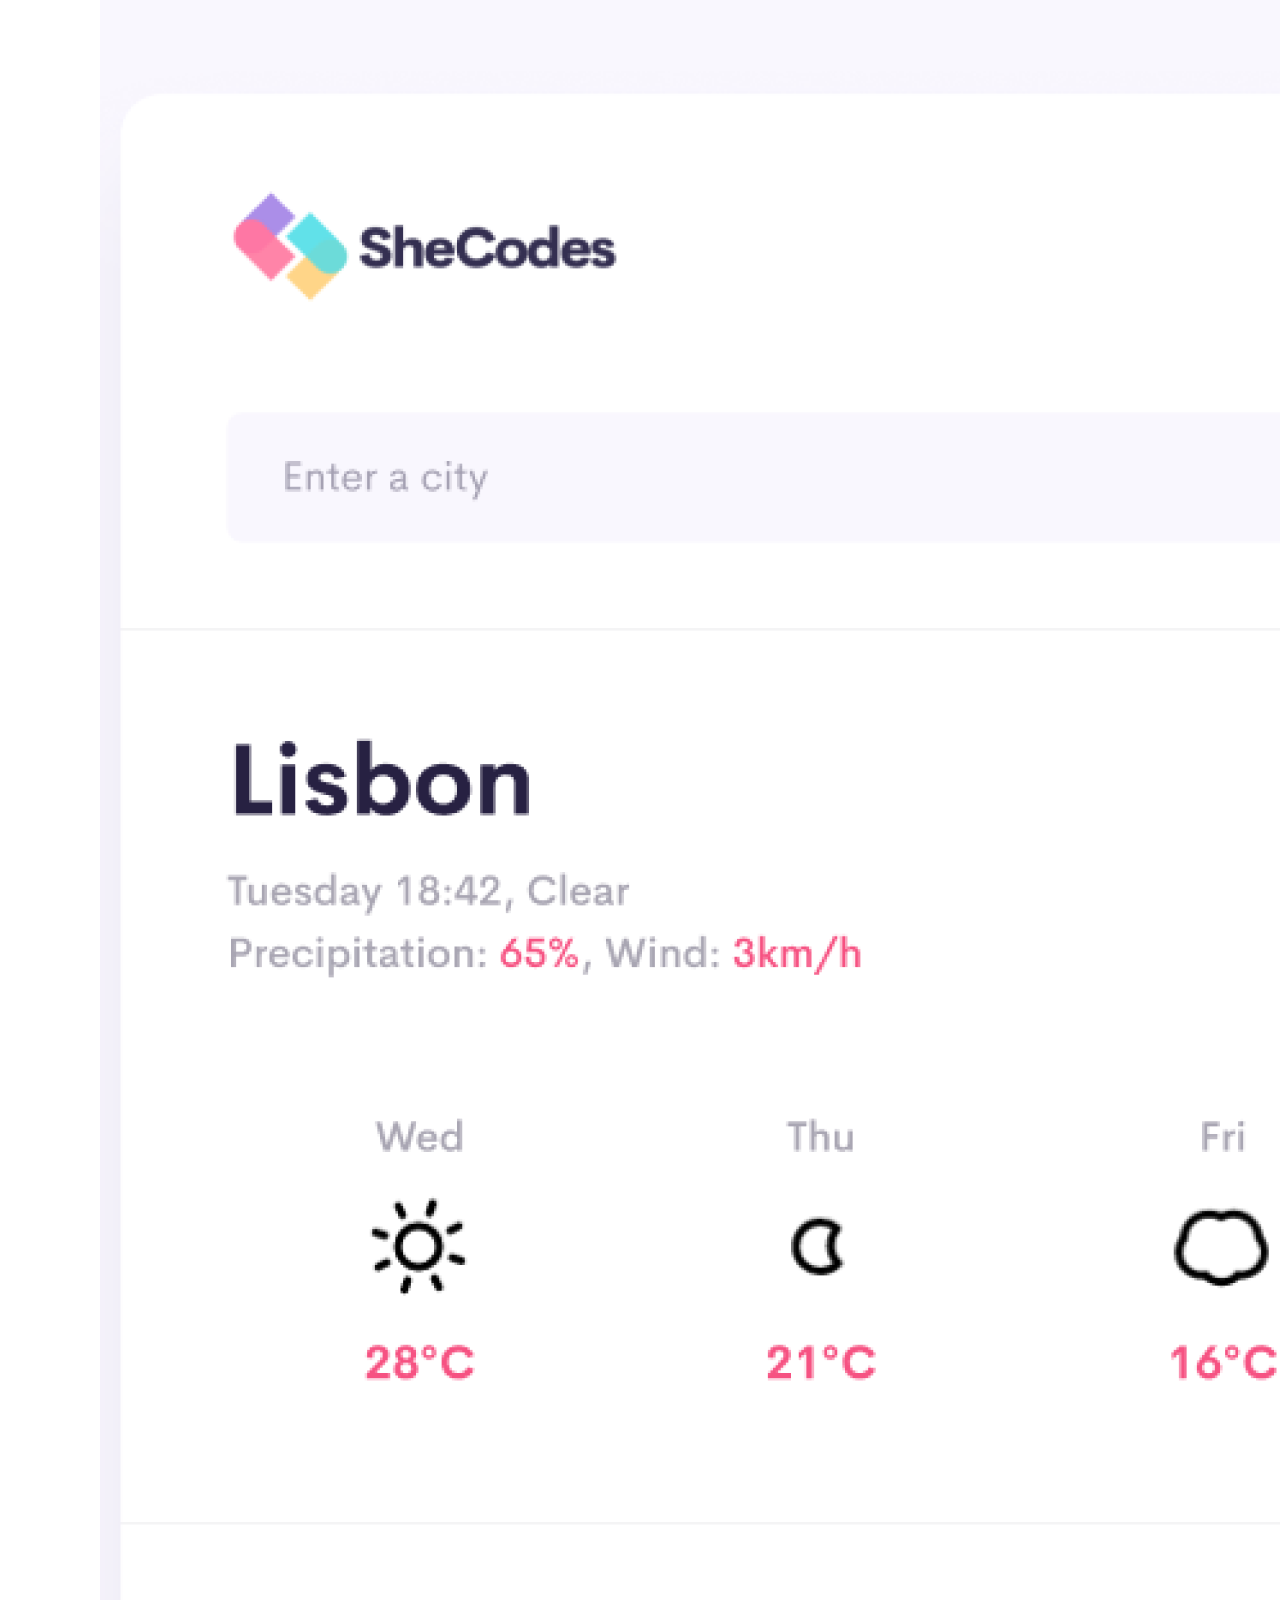
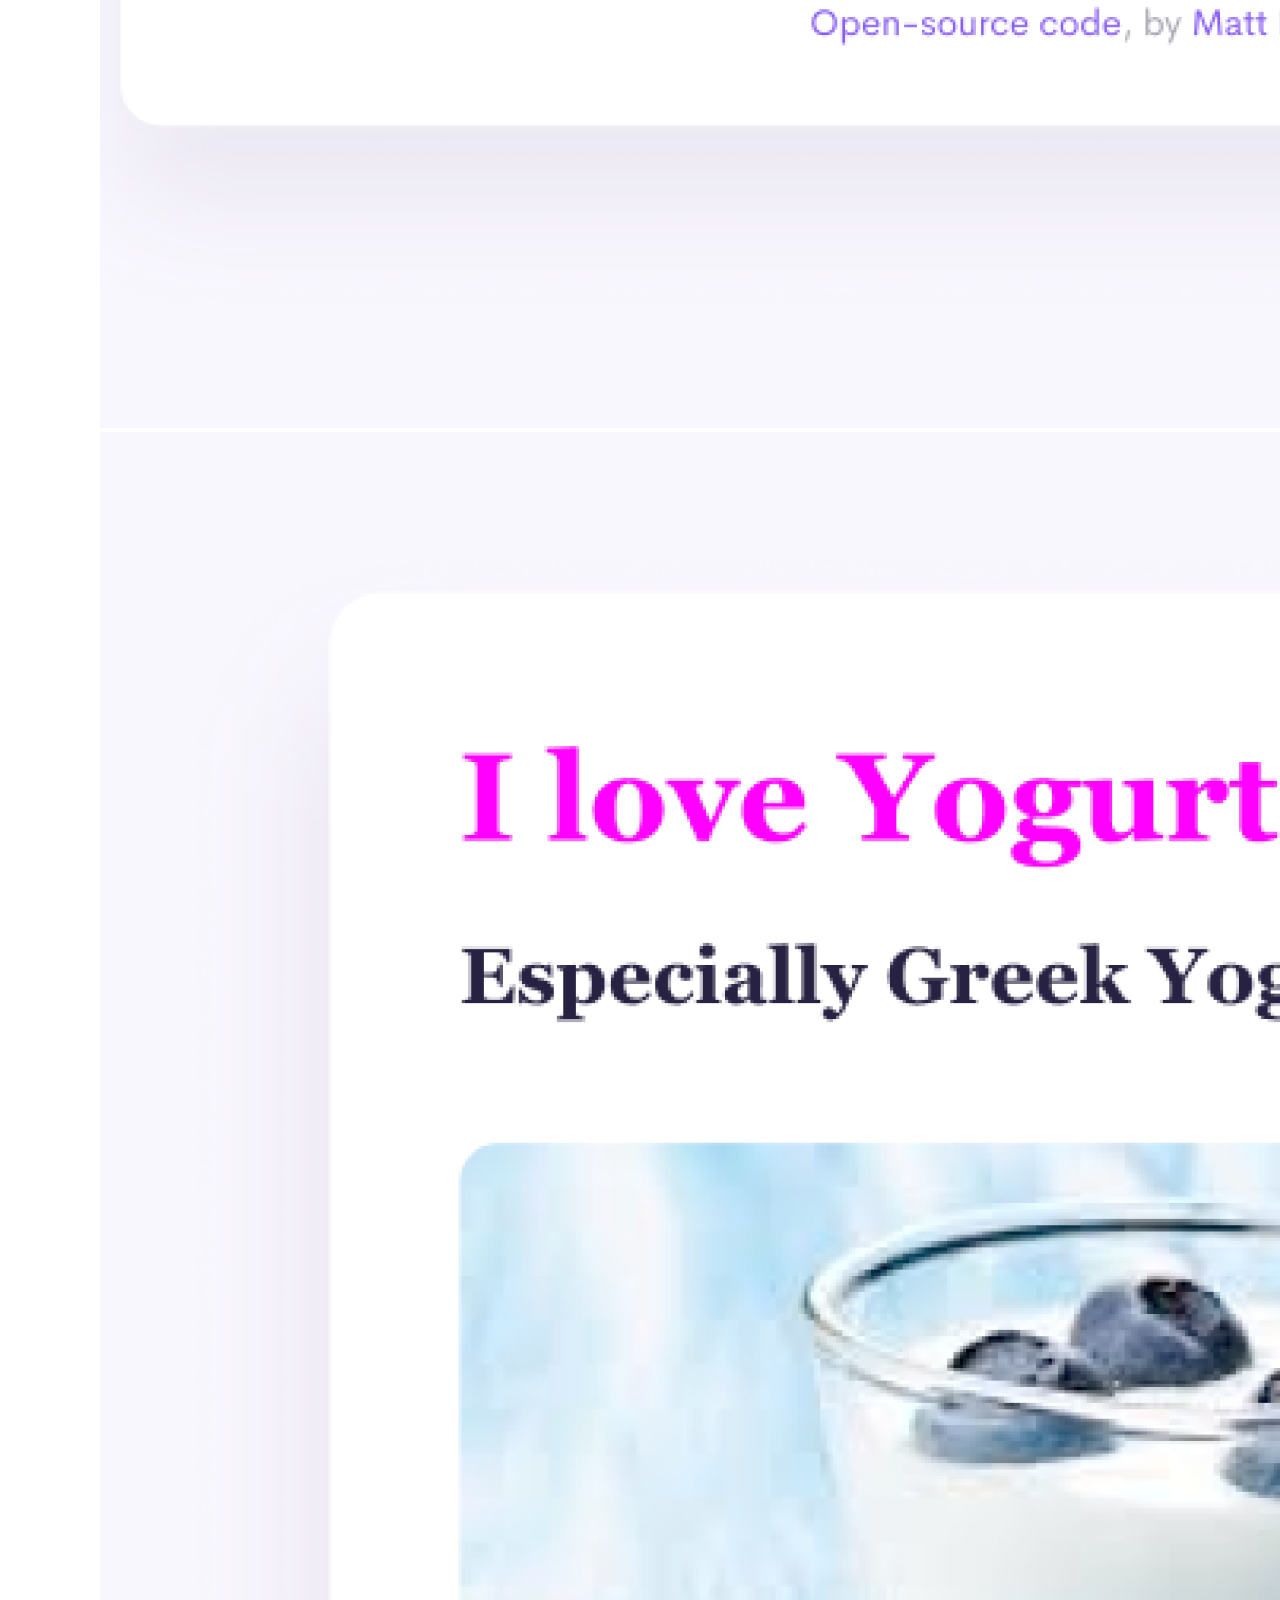
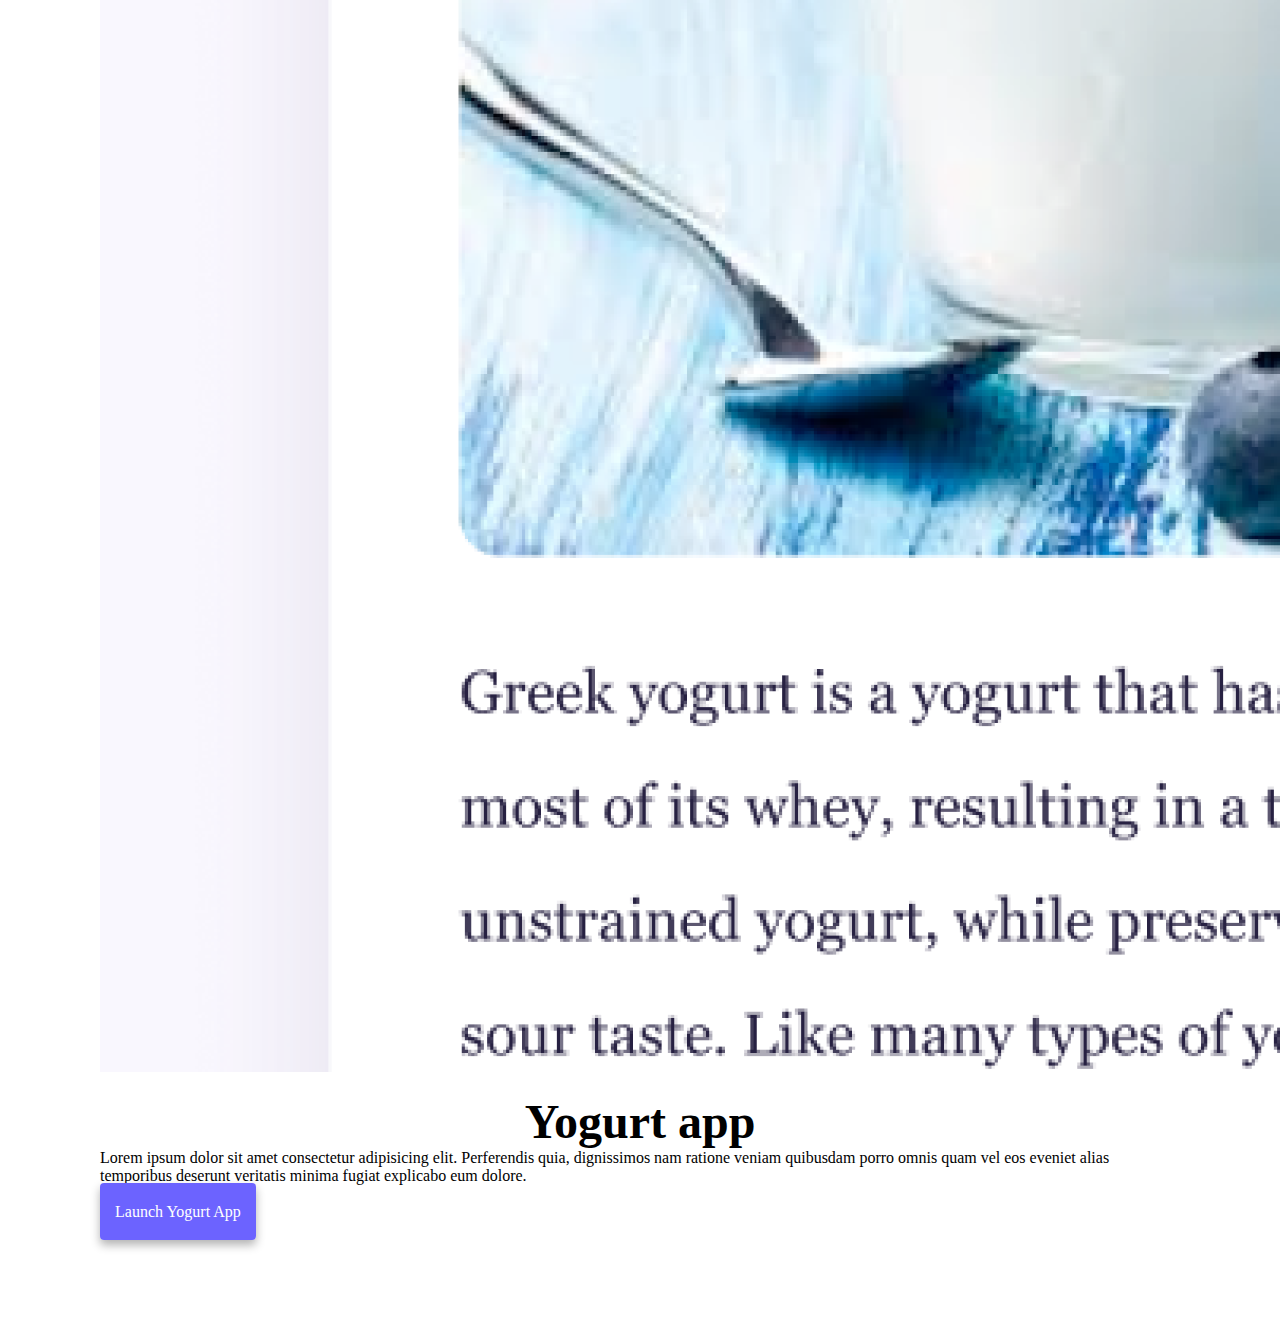
==== commit e35f06c8: "Removed spaces and added some margins" ====
--- a/index.html
+++ b/index.html
@@ -20,6 +20,7 @@
     <link rel="stylesheet" href="style.css" />
   </head>
   <body>
+   
     <nav class="navbar navbar-expand-lg navbar-light bg-light">
       <div class="container-fluid">
         <a class="navbar-brand" href="index.html">Simbi Nadia </a>
@@ -53,6 +54,7 @@
         </div>
       </div>
     </nav>
+    
     <h2>👋 Hi I am</h2>
     <h1>Nadia Simbi</h1>
     <h3>🇷🇼 Front-end developer, based in Europe</h3>
@@ -60,28 +62,26 @@
       <a href="about.html#contact" class="contact-link"title="Contact - Nadia Simbi">Contact me</a>
       <a href="about.html" class="about-link"title="About - Nadia Simbi">About me</a>
     </div>
-    <br/>
-    <br/>
-    <div class="container-wrapper">
+    
+
     <div class="container">
       <div class="row">
-        <div class="col-6 d-none d-sm-block">
+        <div class="col-sm-6 d-none d-sm-block">
           <img
             src="images/yoga.png"
             class="img-fluid"alt="Yoga picture"
           />
         </div>
-        <div class="col-6">
+        <div class="col-sm-6">
           <div class="home-paragraph">
             <p>
             <h2>Yoga app</h2>
-            
               Lorem ipsum dolor sit amet consectetur adipisicing elit.
               Perferendis quia, dignissimos nam ratione veniam quibusdam porro
               omnis quam vel eos eveniet alias temporibus deserunt veritatis
               minima fugiat explicabo eum dolore.
             <br/>
-            <br/>
+            
             <br/>
               <a href="#" class="app-link"title="Yoga project">Launch Yoga App</a>
             </p>
@@ -89,7 +89,7 @@
         </div>
       </div>
           <div class="row"> 
-            <div class="col-6">
+            <div class="col-sm-6">
                 <div class="home-paragraph">
                     <p>
                     <h2>Weather app</h2>
@@ -98,46 +98,48 @@
                       Perferendis quia, dignissimos nam ratione veniam quibusdam porro
                       omnis quam vel eos eveniet alias temporibus deserunt veritatis
                       minima fugiat explicabo eum dolore.
-                    <br/>
-                    <br/>
-                    <br/>
+                    
+            <br/>
+            <br/>
                       <a href="#" class="app-link"title="Weather project">Launch Weather App</a>
-                  </p>
+                      </p>
+                  
                   </div>
                 </div>
-            <div class="col-6 d-none d-sm-block">
+            <div class="col-sm-6 d-none d-sm-block">
                 <img
                   src="images/weather.png"
-                  class="img-fluid" alt="Weather picture"
+                  class="img-fluid " alt="Weather picture"
                 />
-                </div>
-              
+                </div>        
     </div>
     <div class="row">
-        <div class="col-6 d-none d-sm-block">
+        <div class="col-sm-6 d-none d-sm-block">
           <img
             src="images/yogurt.png"
             class="img-fluid" alt="Yogurt picture"
           />
         </div>
-        <div class="col-6">
+        <div class="col-sm-6">
           <div class="home-paragraph">
             <p>
             <h2>Yogurt app</h2>
-            
               Lorem ipsum dolor sit amet consectetur adipisicing elit.
               Perferendis quia, dignissimos nam ratione veniam quibusdam porro
               omnis quam vel eos eveniet alias temporibus deserunt veritatis
               minima fugiat explicabo eum dolore.
-            <br/>
+            
+  
             <br/>
             <br/>
               <a href="#" class="app-link"title="Yogurt project">Launch Yogurt App</a>
+              
+
           </p>
           </div>
         </div>
       </div>
     </div>
-    </div>
+  
   </body>
 </html>--- a/style.css
+++ b/style.css
@@ -99,27 +99,33 @@
   text-decoration: none;
   text-transform: capitalize;
 }
-.home-paragraph p {
-  padding: 0;
-}
-.home-paragraph h2 {
-  margin-bottom: 20px;
-}
 @media (max-width: 576px) {
+  body {
+    margin: 100px 10px;
+  }
   h1 {
     text-align: center;
-    font-size: 40px;
+    font-size: 48px;
   }
   h2 {
     text-align: center;
-    font-size: 30px;
+    font-size: 28px;
+    margin: 0 20px;
+  }
+
+  .email-link,
+  h3 {
+    font-size: 20px;
   }
   .row {
     display: flex;
     justify-content: center;
     align-items: center;
-    margin: 0;
+    text-align: center;
     padding: 0;
-    text-align: center;
+    margin: 20px 0;
+  }
+  .app-link {
+    padding: 15px 40px;
   }
 }
